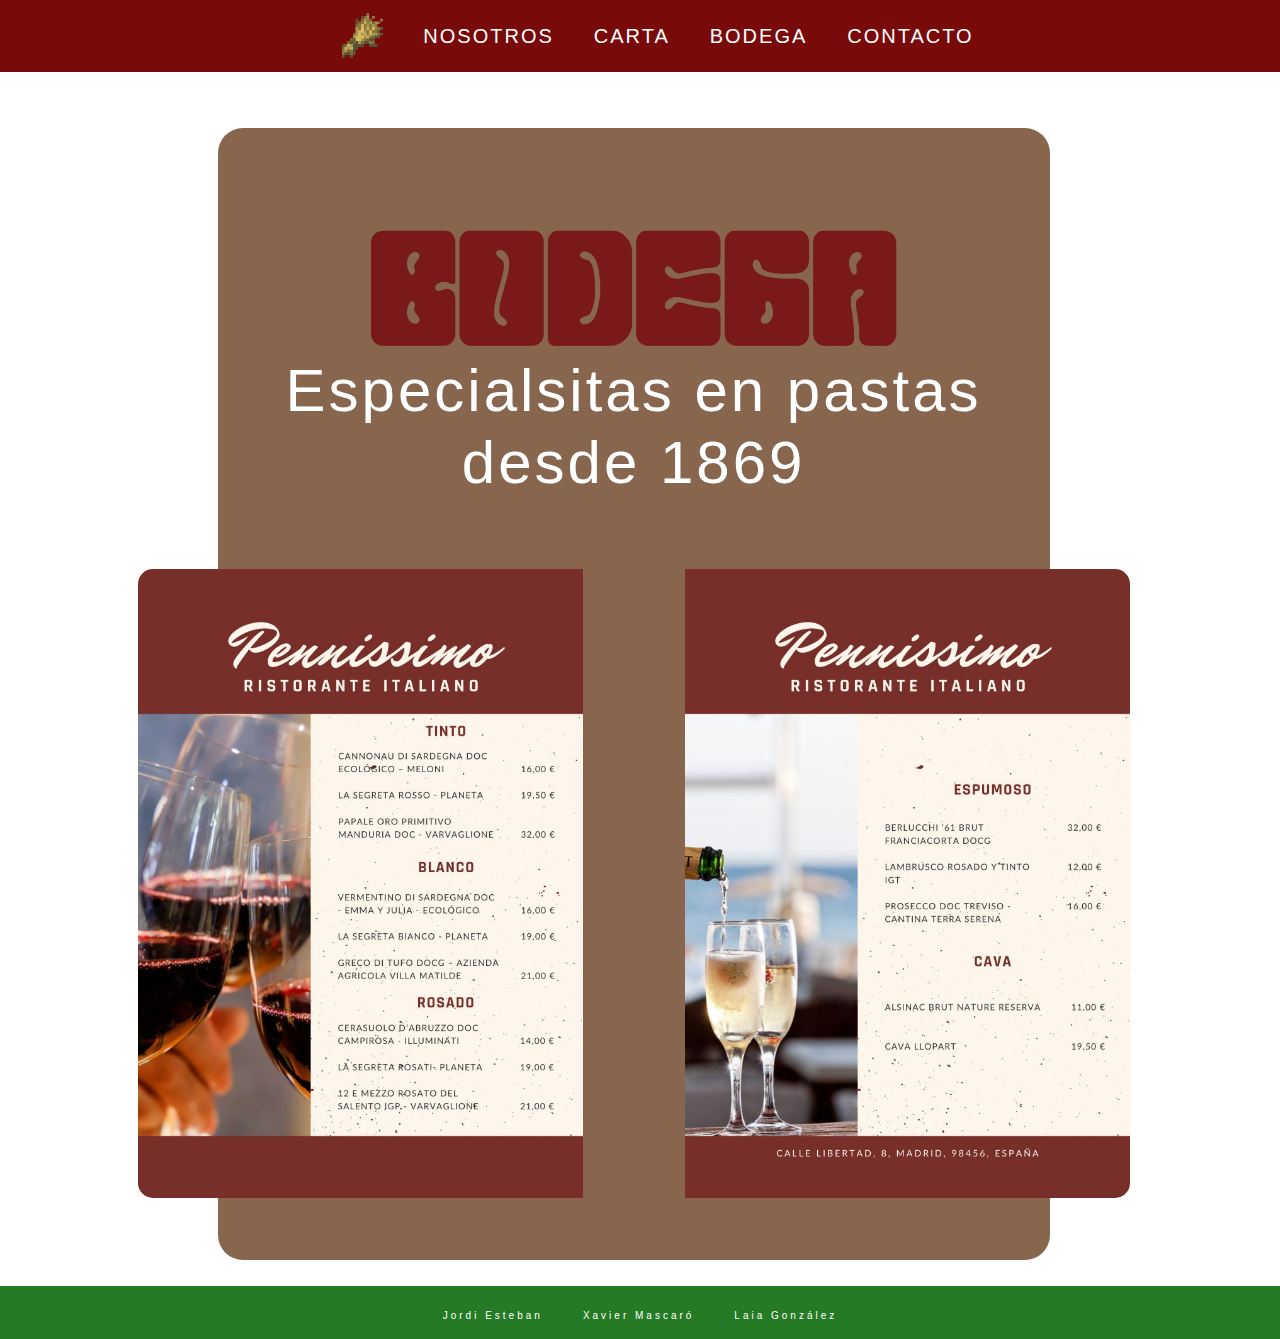
==== bodega.html @ 54dcf4c3 "UwU" ====
<!DOCTYPE html>
<html lang="es" dir="ltr">
<head>
  <meta charset="utf-8">
  <title>PENNISSIMO</title>
  <link rel="icon" type="image/png" href="IMAGENES/pasta.ico">
  <link href="https://cdn.jsdelivr.net/npm/bootstrap@5.1.3/dist/css/bootstrap.css" rel="stylesheet">
  <link rel="stylesheet" href="CSS/css.css">
  <link href="https://fonts.cdnfonts.com/css/new-litebulb-2" rel="stylesheet">
  <link href="https://fonts.cdnfonts.com/css/primer-preschoolers" rel="stylesheet">
  <link href="https://fonts.googleapis.com/css2?family=Montserrat:wght@300&display=swap" rel="stylesheet">
  <link href="https://fonts.cdnfonts.com/css/curitiba" rel="stylesheet">
  <link href="https://fonts.cdnfonts.com/css/catchy-melody" rel="stylesheet">
  <link href="https://fonts.cdnfonts.com/css/blue-ocean-2" rel="stylesheet">
  <link href="https://fonts.cdnfonts.com/css/graffllest" rel="stylesheet">
  <link href="https://fonts.cdnfonts.com/css/inter-bureau" rel="stylesheet">
                
                                 
</head>
<body>
  <header class="cabecera">
    <div class="divsito">
      <nav>
        <ul id="nav">
          <li>
            <a href="index.html"><img src="IMAGENES/pasta.png" class="icono" alt=""></a>
          </li>
          <li class="nav-item dropdown">
            <a class="" href="nosotros.html">NOSOTROS</a>
            <ul class="dropdown-menu">
              <li>
                <a href="ubicacion.html">UBICACIÓN</a>
              </li>
              <li>
                <a href="redes-sociales.html">REDES SOCIALES</a>
              </li>
            </ul>
          </li>
          <li class="nav-item dropdown">
            <a class="" href="carta.html">CARTA</a>
          </li>
          <li class="nav-item dropdown">
            <a class="" href="bodega.html">BODEGA</a>
          </li>
          <li class="lista1">
            <a href="contacto.html">CONTACTO</a>
          </li>
        </ul>
      </nav>
    </div>
  </header>
  <div class="container-fluid">
    <div class="titulo">
      <div class="background">   

        <table><tr><td><div class="divtitulo">
          <img class="imgtitulo" src="IMAGENES/BODEGA.png" alt="uwu">
        </div></td></tr></table>
      </div>
        <h1 class="p">
          Especialsitas en pastas desde 1869 
        </h1>
        <table>
          <tr>
            <td><div class="divimagen">
            <img class="carta1" src="IMAGENES\vinos.jpg" alt="">
            </div></td>
            <td><div class="divimagen">
              <img class="carta2" src="IMAGENES\espumoso.jpg" alt="">
              </div></td>
          </tr>
        </table>
      </DIV>
    </div>
  </div>
  <div class="divabajo">
    <footer>
      <table class="tableabajo">
        <td><p class="pie">Jordi Esteban</p></td>
        <td><p class="pie">Xavier Mascaró</p></td>
        <td><p class="pie">Laia González</p></td>
      </table>
    </footer>
  </div>
</body>
</html>
---- CSS/css.css ----
@import url(https://fonts.googleapis.com/css?family=Montserrat:400,700);

body{
    background-image: url(https://images-wixmp-ed30a86b8c4ca887773594c2.wixmp.com/f/f69e341d-b8c4-4f1e-8f15-1ff8dbc601f0/dfx9vc7-6bced5f7-2957-47aa-a0f4-2308537e9b83.png/v1/fill/w_1280,h_1280,q_80,strp/madera_bg_by_patitasdecabra_dfx9vc7-fullview.jpg?token=eyJ0eXAiOiJKV1QiLCJhbGciOiJIUzI1NiJ9.[base64].gkYm9w2VoGk_XMb8-PudbYSEuWipphTfMaW262-Onl8);
}
.cabecera{
    background-color:#780A0A;
    background-attachment: fixed;
    width: 100%; /* hacemos que la cabecera ocupe el ancho completo de la página */
    top: 0; /* Posicionamos la cabecera pegada arriba */
    position: fixed; /* Hacemos que la cabecera tenga una posición fija */
    opacity: 100%;
    background-position-y: top;
    z-index: 5;
    height: 8%;
  }

/*PALETA DE COLORES
#780a0a
#257a25
#a87c6f
#ffffff
*/

/*MENU DESPLEGABLE*/
body {   
    color: #780A0A;
}

.icono:hover{
    transform: scale(1.2);
}
.icono{
    width: 45px;
    transition:transform 1s;
    border-radius: 0%;
}

#nav {
    font-family: 'Inter-Bureau', sans-serif;
    letter-spacing: 2px;
    margin: 0;
    display : flex;
    justify-content : center;
    align-items : center;
}

#nav li {
    float: left;
    list-style: none outside none;
    margin-top: 5px;
    position: relative;
}
#nav a {
    border-radius: 20px;
    color: #ffffff;
    display: block;
    margin: 0;
    padding: 8px 20px;
    text-decoration: none;
}

#nav ul a:hover {
    border-radius: 0 0 0 0;
    color: #780A0A   !important;
}
#nav li:hover > ul {
    display: block;
}

#nav ul ul {
    left: 181px;
    top: -3px;
}

#nav ul li:first-child > a {
    border-top-left-radius: 10px;
    border-top-right-radius: 10px;
}

#nav ul {
    background-color: #257a25;
    border-radius: 15px;
    display: none;
    left: 0;
    margin: 0;
    padding: 0;
    position: absolute;
}

.titulo{
   padding: 2%;
}

h1{
    color: #ffffff;
    font-size: 60px;
    font-family: 'Graffllest', sans-serif;
    letter-spacing: 3px;
    text-align: center;
    text-decoration:none;
}

h2{
    color: #ffffff;
    font-size: 25px;
    font-family: 'Inter-Bureau', sans-serif;
    letter-spacing: 3px;
    line-height: 81%;
    margin-left: 10%;
    margin-top: 5%;
    text-align: center;
    text-decoration:none;
    width: 80%;
}

h3{
    color: #ffffff;
    font-size: 30px;
    font-family: 'blue ocean', sans-serif;
    letter-spacing: 3px;
    text-align: center;
    text-decoration:none;
}

p{
    color: #ffffff;
    font-size: 25px;
    font-family: 'inter-bureau', sans-serif;
    letter-spacing: 3px;
    text-align: center;
    text-decoration:none;
}

.pie{
    color: #ffffff;
    font-size: 10px;
    font-family: 'blue ocean', sans-serif;
    letter-spacing: 3px;
    text-align: center;
    text-decoration:none;
}

a{
    color: #ffffff;
    font-size: 20px;
    font-family: 'new litebulb', sans-serif;
    margin-top: 5%;
    text-decoration:none;
}

/* BOTON */
.botonforma{
width: 40%;
padding: 0%;
justify-content: center;
margin-left: 30%;
background-color: #257a25;
border-spacing: 10;
border-radius: 15px;
}
.boton{
    margin-top: 5%;
    text-decoration:none;
    text-align: center;
    font-family: 'blue ocean', sans-serif;
    font-size: 45px;
    letter-spacing: 3px;
    color: #ffffff;
}

/* span {
    display: inline-block;
    width: 70px;
    height: 70px;
    margin: 6px;
    background-color: #ff8590;
  } */

/* .titulillo{
    text-align: center;
    font-family: 'goma block', sans-serif;
    font-size: 135%;
    letter-spacing: 3px;
    color: #eeefea;
    z-index: 4;
  } */

  .img:hover{
    transform: scale(1.2);
}
.imagen:hover{
    transform: scale(1.2);
}
.imagen2:hover{
    transform: scale(1.2);
}
.carta1:hover{
    transform: scale(1.2);
}
.carta2:hover{
    transform: scale(1.2);
}
.imgtitulo:hover{
    transform: scale(1.2);
}

img {
    width: 350px;
    padding: 1%;
    border-radius: 20px;
    justify-content: center;
    transition: transform 1s;
}

.imagen {
    width: 100%;
    height: auto;
    max-width: 600px;
    max-height: 600px;
    border-radius: 20px;
    transition: transform 1s;
}

.imagen2 {
    width: 100%;
    height: auto;
    max-width: 500px;
    max-height: 500px;
    border-radius: 20px;
    transition: transform 1s;
}

.carta1 {
    width: 500px;
    padding: 1%;
    padding-right: 10%;
    border-radius: 20px;
    justify-content: center;
    transition: transform 1s;
}

.carta2 {
    width: 500px;
    padding: 1%;
    padding-left: 10%;
    border-radius: 20px;
    justify-content: center;
    transition: transform 1s;
}

.imgtitulo {
    width: 70%;
    padding: 1%;
    justify-content: center;
    transition: transform 1s;
}

gift{
    border-radius: 20px;
}

table{
    justify-content: center;
    text-align: center;
    display: flex;
    margin-top: 5%;
    width: 100%;
}

.container-fluid{
    background-color: #88664d;
    height: 140%;
    width: 65%;
    margin-left: 17%;
    margin-right: 10%;
    margin-top: 10%;
    z-index: 1;
    border-radius: 25px;
    padding-bottom: 40px;
}

.divabajo{
    width: 100%;
    margin-top: 2%;
    background-color: #257a25;
    background-attachment: fixed;
    color: #eeefea;
    opacity: 100%;
    display: flex;
    justify-content: center;
}

.divtitulo{
    margin-top: 5%;
    display : flex;
    justify-content : center;
    align-items : center;
}

.divimagen{
    margin-top: 5%;
    display : flex;
    justify-content : center;
    align-items : center;

}

footer{
    color: #eeefea;
    opacity: 100%;
}
.tableabajo td {
    padding: 0 20px; 
  }

.mapa{
    margin-left: 20%;
}

body{
  height: 100%; 
  font-family: 'inter-bureau', sans-serif;
}


.contact_form{  
  width: 750px; 
  height: auto;
  margin: 80px auto;
  border-radius: 20px;  
  padding-top: 30px;
  padding-bottom: 20px;  
  background-color: #b38869; 
  padding-left: 30px; 
}


input{
  background-color: #257a25; 
  width: 500px; 
  height: 40px; 
  border-radius: 10px;  
  border-style: solid; 
  border-width: 1px; 
  border-color: #257a25; 
  margin-top: 10px;  
  padding-left: 10px;
  margin-bottom: 20px; 
}


textarea{
  background-color: #257a25; 
  width: 500px; 
  height: 150px; 
  border-radius: 10px;  
  border-style: solid; 
  border-width: 1px; 
  border-color: #ffffff; 
  margin-top: 10px;  
  padding-left: 10px;
  margin-bottom: 20px; 
  padding-top: 15px; 
}


label{
  display: block; 
  float: center;  
}


button{
  margin-left: 15%;
  height: 45px; 
  padding-left: 5px;
  padding-right: 5px;   
  margin-bottom: 20px; 
  margin-top: 10px;   
  text-transform: uppercase;
  background-color: #780A0A; 
  border-color: #780A0A; 
  border-style: solid; 
  border-radius: 10px;  
  width: 500px;   
  cursor: pointer;
}


button p{
    margin-top: 2%;
    font-size: 15px;
    font-family: 'blue ocean';
    color: #fff; 
}


span{
  font-size: 50px;  
  color: #780A0A; 
}


.aviso{
  font-size: 20px;  
  color: #780A0A;  
}


::-webkit-input-placeholder {
 color: #257a25;
}


::-webkit-textarea-placeholder {
 color: #257a25;
}


.formulario input:focus{
  outline:0;
  border: 0px solid #257a25;
}


.formulario textarea:focus{
  outline:0;
  border: 0px solid #257a25;
}

.espacio{
    width: 120px;
}
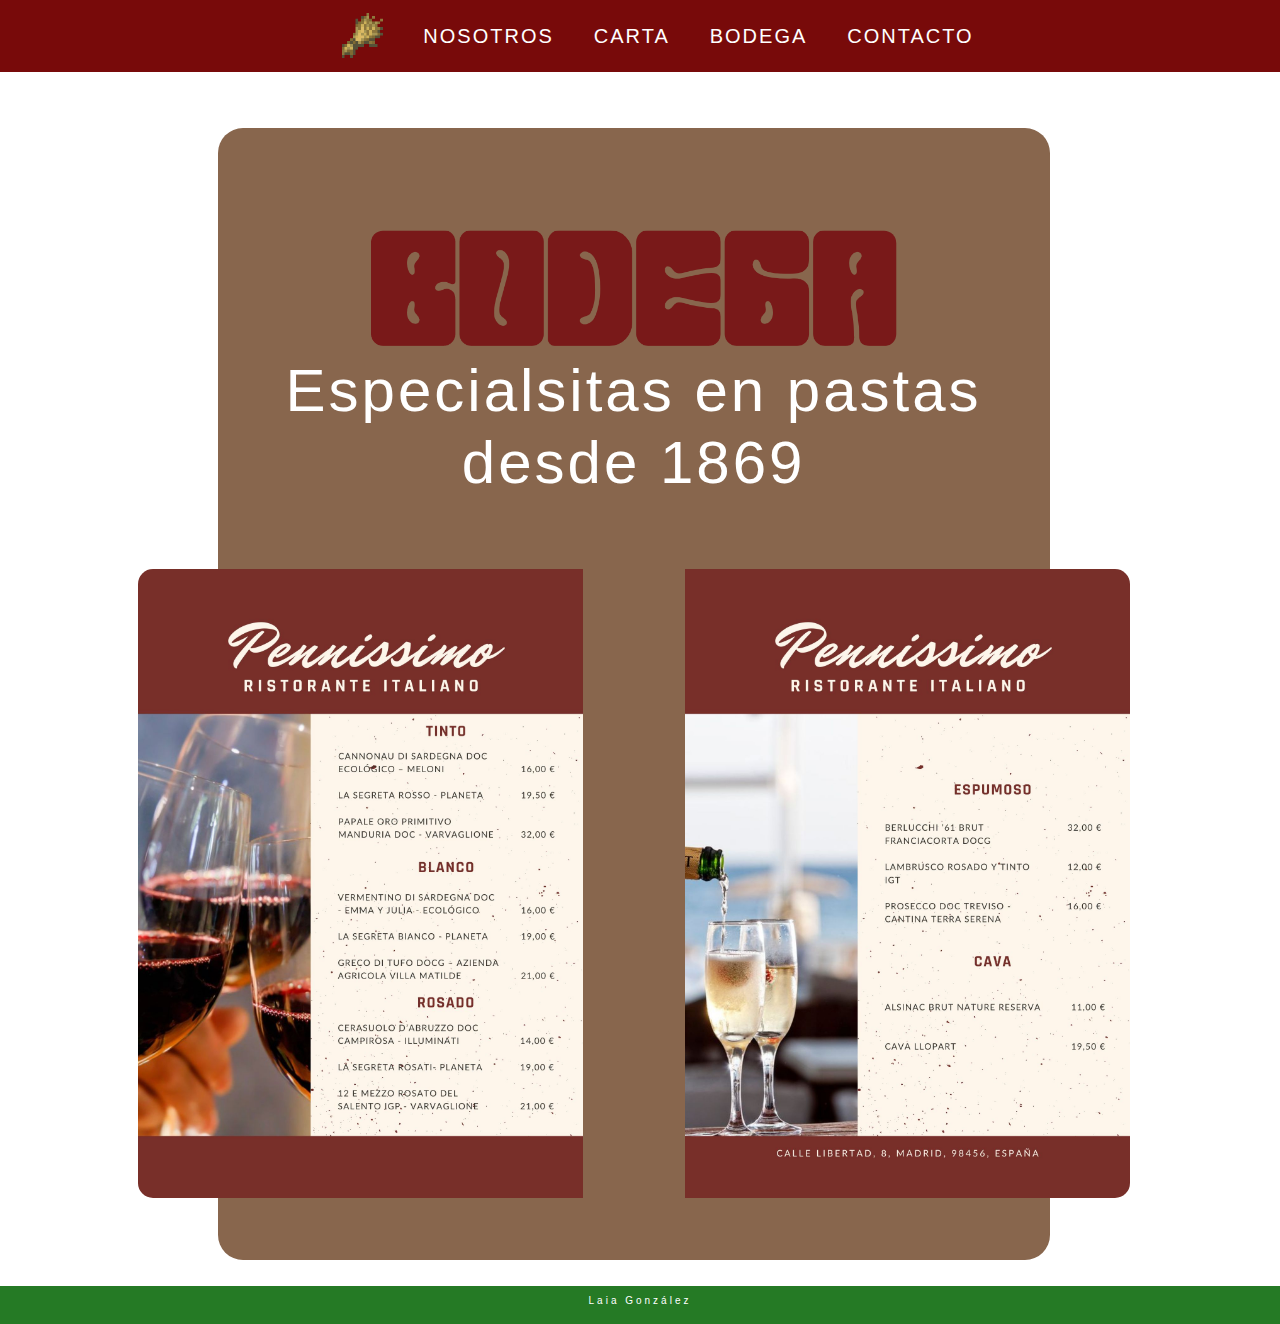
==== commit f675a929: "bodega.html" ====
--- a/bodega.html
+++ b/bodega.html
@@ -76,11 +76,9 @@
   <div class="divabajo">
     <footer>
       <table class="tableabajo">
-        <td><p class="pie">Jordi Esteban</p></td>
-        <td><p class="pie">Xavier Mascaró</p></td>
         <td><p class="pie">Laia González</p></td>
       </table>
     </footer>
   </div>
 </body>
-</html>+</html>
